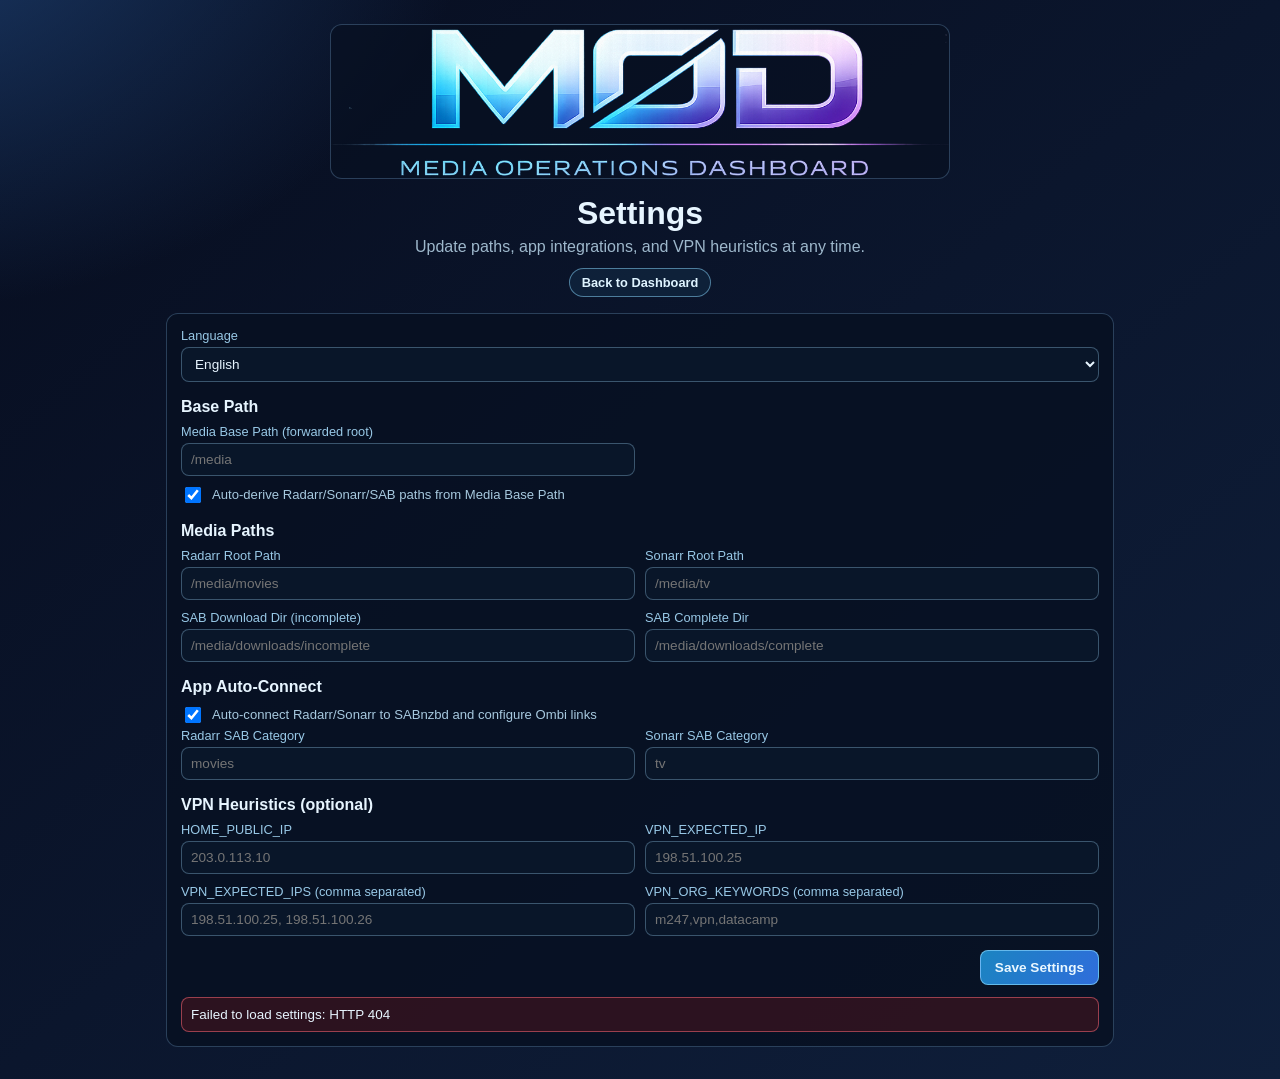
==== dashboard_app/static/settings.html @ 01c9c2e8 "feat: replace onboarding with persistent settings and add MIT license" ====
<!DOCTYPE html>
<html lang="en">
<head>
  <meta charset="UTF-8">
  <meta name="viewport" content="width=device-width, initial-scale=1.0">
  <title>MOD Settings</title>
  <link rel="stylesheet" href="./settings.css">
</head>
<body>
  <main class="settings-shell">
    <header class="settings-header">
      <img src="./images/MOD_logo.png" alt="MOD logo">
      <h1>Settings</h1>
      <p>Update paths, app integrations, and VPN heuristics at any time.</p>
      <a class="back-link" href="/">Back to Dashboard</a>
    </header>

    <section class="settings-card">
      <form id="settingsForm" novalidate>
        <div class="grid two">
          <label>
            <span>Language</span>
            <select id="language" name="language">
              <option value="en">English</option>
              <option value="de">Deutsch</option>
            </select>
          </label>
        </div>

        <h2>Base Path</h2>
        <div class="grid">
          <label>
            <span>Media Base Path (forwarded root)</span>
            <input id="mediaBasePath" name="mediaBasePath" type="text" required placeholder="/media">
          </label>
        </div>
        <label class="toggle-line">
          <input id="useBasePathDefaults" name="useBasePathDefaults" type="checkbox" checked>
          <span>Auto-derive Radarr/Sonarr/SAB paths from Media Base Path</span>
        </label>

        <h2>Media Paths</h2>
        <div class="grid">
          <label>
            <span>Radarr Root Path</span>
            <input id="radarrRootPath" name="radarrRootPath" type="text" required placeholder="/media/movies">
          </label>
          <label>
            <span>Sonarr Root Path</span>
            <input id="sonarrRootPath" name="sonarrRootPath" type="text" required placeholder="/media/tv">
          </label>
          <label>
            <span>SAB Download Dir (incomplete)</span>
            <input id="sabDownloadDir" name="sabDownloadDir" type="text" required placeholder="/media/downloads/incomplete">
          </label>
          <label>
            <span>SAB Complete Dir</span>
            <input id="sabCompleteDir" name="sabCompleteDir" type="text" required placeholder="/media/downloads/complete">
          </label>
        </div>

        <h2>App Auto-Connect</h2>
        <label class="toggle-line">
          <input id="autoConfigureAppLinks" name="autoConfigureAppLinks" type="checkbox" checked>
          <span>Auto-connect Radarr/Sonarr to SABnzbd and configure Ombi links</span>
        </label>
        <div class="grid">
          <label>
            <span>Radarr SAB Category</span>
            <input id="radarrSabCategory" name="radarrSabCategory" type="text" placeholder="movies">
          </label>
          <label>
            <span>Sonarr SAB Category</span>
            <input id="sonarrSabCategory" name="sonarrSabCategory" type="text" placeholder="tv">
          </label>
        </div>

        <h2>VPN Heuristics (optional)</h2>
        <div class="grid">
          <label>
            <span>HOME_PUBLIC_IP</span>
            <input id="homePublicIp" name="homePublicIp" type="text" placeholder="203.0.113.10">
          </label>
          <label>
            <span>VPN_EXPECTED_IP</span>
            <input id="vpnExpectedIp" name="vpnExpectedIp" type="text" placeholder="198.51.100.25">
          </label>
          <label>
            <span>VPN_EXPECTED_IPS (comma separated)</span>
            <input id="vpnExpectedIps" name="vpnExpectedIps" type="text" placeholder="198.51.100.25, 198.51.100.26">
          </label>
          <label>
            <span>VPN_ORG_KEYWORDS (comma separated)</span>
            <input id="vpnOrgKeywords" name="vpnOrgKeywords" type="text" placeholder="m247,vpn,datacamp">
          </label>
        </div>

        <div class="actions">
          <button id="saveSettingsButton" type="submit">Save Settings</button>
        </div>
      </form>

      <div id="settingsMessage" class="message hidden"></div>
      <pre id="settingsDetails" class="details hidden"></pre>
    </section>
  </main>

  <script src="./settings.js"></script>
</body>
</html>
---- dashboard_app/static/settings.css ----
:root {
  --bg0: #070d1f;
  --bg1: #0f1f3b;
  --line: rgba(134, 185, 233, 0.28);
  --text: #e7f5ff;
  --muted: #9eb8cc;
  --accent: #38c8ff;
  --ok: #2fd29b;
  --bad: #ff6a78;
}

* {
  box-sizing: border-box;
}

html,
body {
  margin: 0;
  min-height: 100%;
  font-family: "Segoe UI", Arial, sans-serif;
  color: var(--text);
  background: radial-gradient(1000px 700px at -10% -10%, #1c3d6d 0%, transparent 60%),
    linear-gradient(140deg, var(--bg0), var(--bg1));
}

.settings-shell {
  max-width: 980px;
  margin: 0 auto;
  padding: 24px 16px 32px;
}

.settings-header {
  text-align: center;
  margin-bottom: 16px;
}

.settings-header img {
  max-width: min(620px, 100%);
  width: 100%;
  border-radius: 12px;
  border: 1px solid var(--line);
  background: rgba(8, 16, 34, 0.7);
}

.settings-header h1 {
  margin: 12px 0 6px;
}

.settings-header p {
  margin: 0;
  color: var(--muted);
}

.back-link {
  margin-top: 12px;
  display: inline-flex;
  align-items: center;
  gap: 6px;
  border: 1px solid rgba(139, 218, 255, 0.5);
  border-radius: 999px;
  padding: 6px 12px;
  color: #dff4ff;
  text-decoration: none;
  font-size: 0.8rem;
  font-weight: 600;
  background: rgba(15, 37, 62, 0.8);
}

.back-link:hover {
  border-color: rgba(170, 230, 255, 0.75);
  background: rgba(20, 50, 82, 0.9);
}

.settings-card {
  border: 1px solid var(--line);
  border-radius: 12px;
  background: rgba(8, 17, 34, 0.86);
  padding: 14px;
}

h2 {
  margin: 16px 0 8px;
  font-size: 1rem;
}

.grid {
  display: grid;
  grid-template-columns: repeat(2, minmax(0, 1fr));
  gap: 10px;
}

.grid.two {
  grid-template-columns: 1fr;
}

label {
  display: grid;
  gap: 4px;
}

.toggle-line {
  display: flex;
  align-items: center;
  gap: 8px;
  margin: 8px 0 2px;
}

.toggle-line input[type="checkbox"] {
  width: 16px;
  height: 16px;
}

.toggle-line span {
  color: #a7c9df;
  font-size: 0.82rem;
}

label span {
  font-size: 0.8rem;
  color: #98c8e6;
}

input,
select {
  width: 100%;
  border: 1px solid rgba(132, 178, 211, 0.4);
  border-radius: 8px;
  background: rgba(10, 24, 43, 0.9);
  color: var(--text);
  padding: 8px 9px;
  font-size: 0.85rem;
}

.actions {
  margin-top: 14px;
  display: flex;
  justify-content: flex-end;
}

button {
  border: 1px solid rgba(139, 218, 255, 0.65);
  border-radius: 8px;
  background: linear-gradient(120deg, #1b84c1, #2f6ddb);
  color: #e9f7ff;
  padding: 9px 14px;
  font-size: 0.85rem;
  font-weight: 700;
  cursor: pointer;
}

button:disabled {
  cursor: not-allowed;
  opacity: 0.6;
}

.message {
  margin-top: 12px;
  border-radius: 8px;
  border: 1px solid var(--line);
  padding: 9px;
  font-size: 0.84rem;
}

.message.ok {
  border-color: rgba(47, 210, 155, 0.52);
  background: rgba(18, 66, 53, 0.6);
}

.message.error {
  border-color: rgba(255, 106, 120, 0.52);
  background: rgba(76, 20, 30, 0.55);
}

.details {
  margin-top: 8px;
  border: 1px solid rgba(126, 171, 203, 0.35);
  border-radius: 8px;
  background: rgba(7, 20, 35, 0.85);
  color: #b9d8ee;
  font-size: 0.75rem;
  line-height: 1.35;
  padding: 10px;
  overflow: auto;
}

.hidden {
  display: none;
}

@media (max-width: 820px) {
  .grid {
    grid-template-columns: 1fr;
  }
}
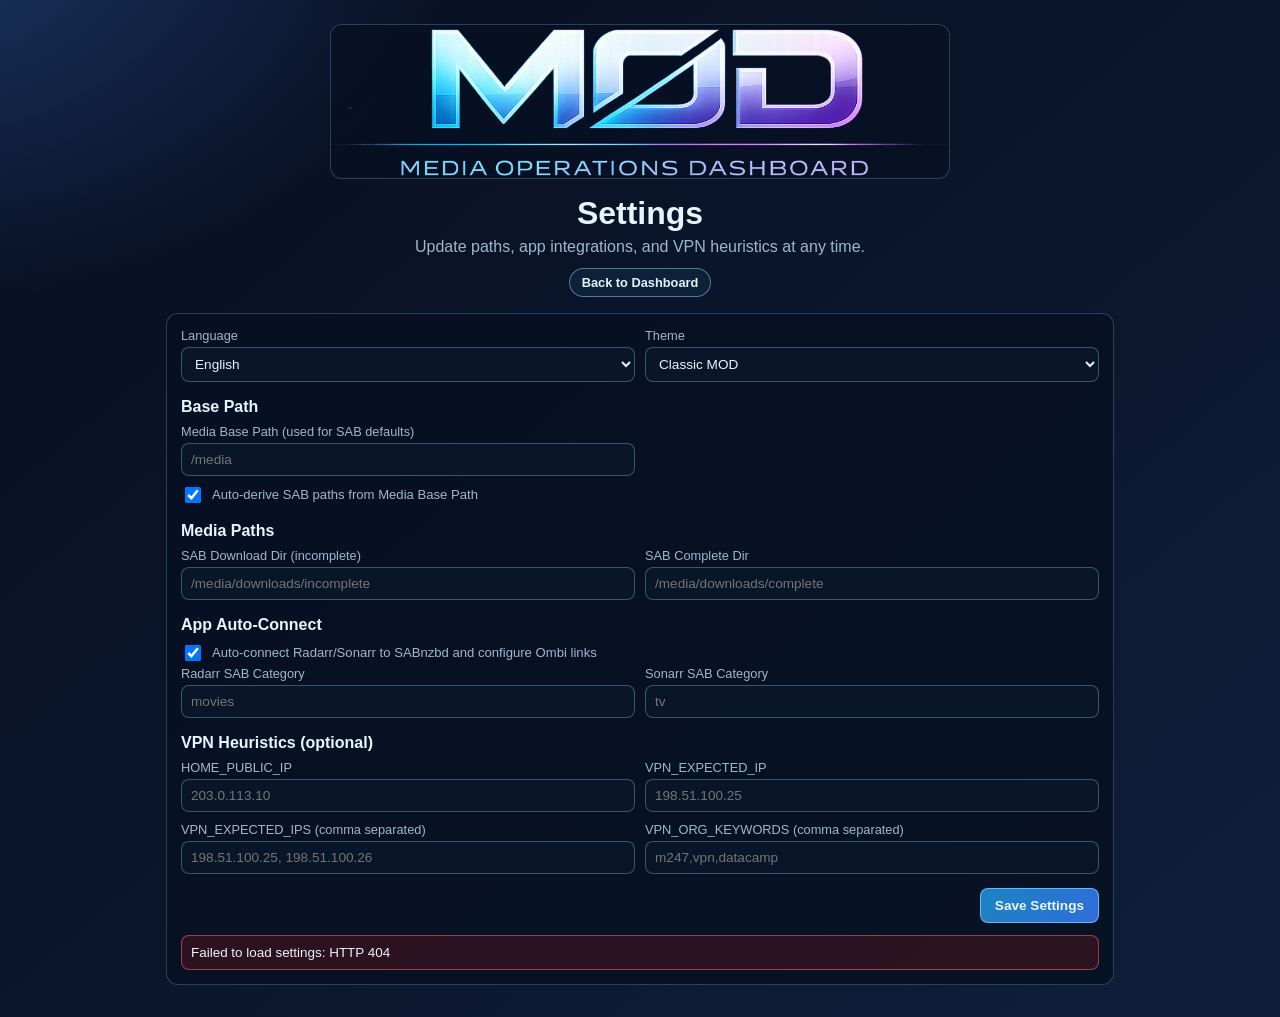
==== commit e89b9c18: "feat: simplify settings flow and refresh dashboard theming" ====
--- a/dashboard_app/static/settings.html
+++ b/dashboard_app/static/settings.html
@@ -25,30 +25,30 @@
               <option value="de">Deutsch</option>
             </select>
           </label>
+          <label>
+            <span>Theme</span>
+            <select id="theme" name="theme">
+              <option value="classic">Classic MOD</option>
+              <option value="black">Black</option>
+              <option value="light">Light</option>
+            </select>
+          </label>
         </div>
 
         <h2>Base Path</h2>
         <div class="grid">
           <label>
-            <span>Media Base Path (forwarded root)</span>
+            <span>Media Base Path (used for SAB defaults)</span>
             <input id="mediaBasePath" name="mediaBasePath" type="text" required placeholder="/media">
           </label>
         </div>
         <label class="toggle-line">
           <input id="useBasePathDefaults" name="useBasePathDefaults" type="checkbox" checked>
-          <span>Auto-derive Radarr/Sonarr/SAB paths from Media Base Path</span>
+          <span>Auto-derive SAB paths from Media Base Path</span>
         </label>
 
         <h2>Media Paths</h2>
         <div class="grid">
-          <label>
-            <span>Radarr Root Path</span>
-            <input id="radarrRootPath" name="radarrRootPath" type="text" required placeholder="/media/movies">
-          </label>
-          <label>
-            <span>Sonarr Root Path</span>
-            <input id="sonarrRootPath" name="sonarrRootPath" type="text" required placeholder="/media/tv">
-          </label>
           <label>
             <span>SAB Download Dir (incomplete)</span>
             <input id="sabDownloadDir" name="sabDownloadDir" type="text" required placeholder="/media/downloads/incomplete">
--- a/dashboard_app/static/settings.css
+++ b/dashboard_app/static/settings.css
@@ -1,12 +1,70 @@
 :root {
   --bg0: #070d1f;
   --bg1: #0f1f3b;
+  --bg2: #1c3d6d;
   --line: rgba(134, 185, 233, 0.28);
   --text: #e7f5ff;
   --muted: #9eb8cc;
+  --surface: rgba(8, 17, 34, 0.86);
+  --surface-soft: rgba(8, 16, 34, 0.7);
+  --field-bg: rgba(10, 24, 43, 0.9);
+  --field-border: rgba(132, 178, 211, 0.4);
+  --button-border: rgba(139, 218, 255, 0.65);
+  --button-a: #1b84c1;
+  --button-b: #2f6ddb;
+  --button-text: #e9f7ff;
+  --link-border: rgba(139, 218, 255, 0.5);
+  --link-bg: rgba(15, 37, 62, 0.8);
+  --link-text: #dff4ff;
+  --link-border-hover: rgba(170, 230, 255, 0.75);
+  --link-bg-hover: rgba(20, 50, 82, 0.9);
   --accent: #38c8ff;
   --ok: #2fd29b;
   --bad: #ff6a78;
+}
+
+:root[data-theme="black"] {
+  --bg0: #020304;
+  --bg1: #0b0d10;
+  --bg2: #15191f;
+  --line: rgba(176, 184, 194, 0.28);
+  --text: #f0f3f7;
+  --muted: #aeb7c2;
+  --surface: rgba(12, 15, 20, 0.92);
+  --surface-soft: rgba(15, 18, 24, 0.86);
+  --field-bg: rgba(19, 24, 31, 0.92);
+  --field-border: rgba(170, 178, 188, 0.35);
+  --button-border: rgba(188, 197, 206, 0.52);
+  --button-a: #4b5969;
+  --button-b: #2e3845;
+  --button-text: #f2f5f8;
+  --link-border: rgba(190, 198, 208, 0.44);
+  --link-bg: rgba(17, 21, 27, 0.84);
+  --link-text: #eef2f6;
+  --link-border-hover: rgba(206, 214, 224, 0.68);
+  --link-bg-hover: rgba(30, 36, 45, 0.9);
+}
+
+:root[data-theme="light"] {
+  --bg0: #edf3fb;
+  --bg1: #dce8f8;
+  --bg2: #7aa7d6;
+  --line: rgba(91, 124, 164, 0.34);
+  --text: #14263b;
+  --muted: #4f6680;
+  --surface: rgba(255, 255, 255, 0.94);
+  --surface-soft: rgba(248, 252, 255, 0.92);
+  --field-bg: rgba(255, 255, 255, 0.96);
+  --field-border: rgba(93, 130, 173, 0.44);
+  --button-border: rgba(70, 115, 165, 0.52);
+  --button-a: #2d8ac5;
+  --button-b: #4c67d4;
+  --button-text: #f3f9ff;
+  --link-border: rgba(76, 119, 168, 0.48);
+  --link-bg: rgba(244, 249, 255, 0.96);
+  --link-text: #173450;
+  --link-border-hover: rgba(63, 105, 153, 0.68);
+  --link-bg-hover: rgba(232, 242, 252, 0.98);
 }
 
 * {
@@ -19,7 +77,7 @@
   min-height: 100%;
   font-family: "Segoe UI", Arial, sans-serif;
   color: var(--text);
-  background: radial-gradient(1000px 700px at -10% -10%, #1c3d6d 0%, transparent 60%),
+  background: radial-gradient(1000px 700px at -10% -10%, var(--bg2) 0%, transparent 60%),
     linear-gradient(140deg, var(--bg0), var(--bg1));
 }
 
@@ -39,7 +97,7 @@
   width: 100%;
   border-radius: 12px;
   border: 1px solid var(--line);
-  background: rgba(8, 16, 34, 0.7);
+  background: var(--surface-soft);
 }
 
 .settings-header h1 {
@@ -56,25 +114,25 @@
   display: inline-flex;
   align-items: center;
   gap: 6px;
-  border: 1px solid rgba(139, 218, 255, 0.5);
+  border: 1px solid var(--link-border);
   border-radius: 999px;
   padding: 6px 12px;
-  color: #dff4ff;
+  color: var(--link-text);
   text-decoration: none;
   font-size: 0.8rem;
   font-weight: 600;
-  background: rgba(15, 37, 62, 0.8);
+  background: var(--link-bg);
 }
 
 .back-link:hover {
-  border-color: rgba(170, 230, 255, 0.75);
-  background: rgba(20, 50, 82, 0.9);
+  border-color: var(--link-border-hover);
+  background: var(--link-bg-hover);
 }
 
 .settings-card {
   border: 1px solid var(--line);
   border-radius: 12px;
-  background: rgba(8, 17, 34, 0.86);
+  background: var(--surface);
   padding: 14px;
 }
 
@@ -90,7 +148,7 @@
 }
 
 .grid.two {
-  grid-template-columns: 1fr;
+  grid-template-columns: repeat(2, minmax(0, 1fr));
 }
 
 label {
@@ -111,21 +169,27 @@
 }
 
 .toggle-line span {
-  color: #a7c9df;
+  color: var(--muted);
   font-size: 0.82rem;
+}
+
+.field-note {
+  margin: 6px 0 2px;
+  color: var(--muted);
+  font-size: 0.78rem;
 }
 
 label span {
   font-size: 0.8rem;
-  color: #98c8e6;
+  color: var(--muted);
 }
 
 input,
 select {
   width: 100%;
-  border: 1px solid rgba(132, 178, 211, 0.4);
-  border-radius: 8px;
-  background: rgba(10, 24, 43, 0.9);
+  border: 1px solid var(--field-border);
+  border-radius: 8px;
+  background: var(--field-bg);
   color: var(--text);
   padding: 8px 9px;
   font-size: 0.85rem;
@@ -138,10 +202,10 @@
 }
 
 button {
-  border: 1px solid rgba(139, 218, 255, 0.65);
-  border-radius: 8px;
-  background: linear-gradient(120deg, #1b84c1, #2f6ddb);
-  color: #e9f7ff;
+  border: 1px solid var(--button-border);
+  border-radius: 8px;
+  background: linear-gradient(120deg, var(--button-a), var(--button-b));
+  color: var(--button-text);
   padding: 9px 14px;
   font-size: 0.85rem;
   font-weight: 700;
